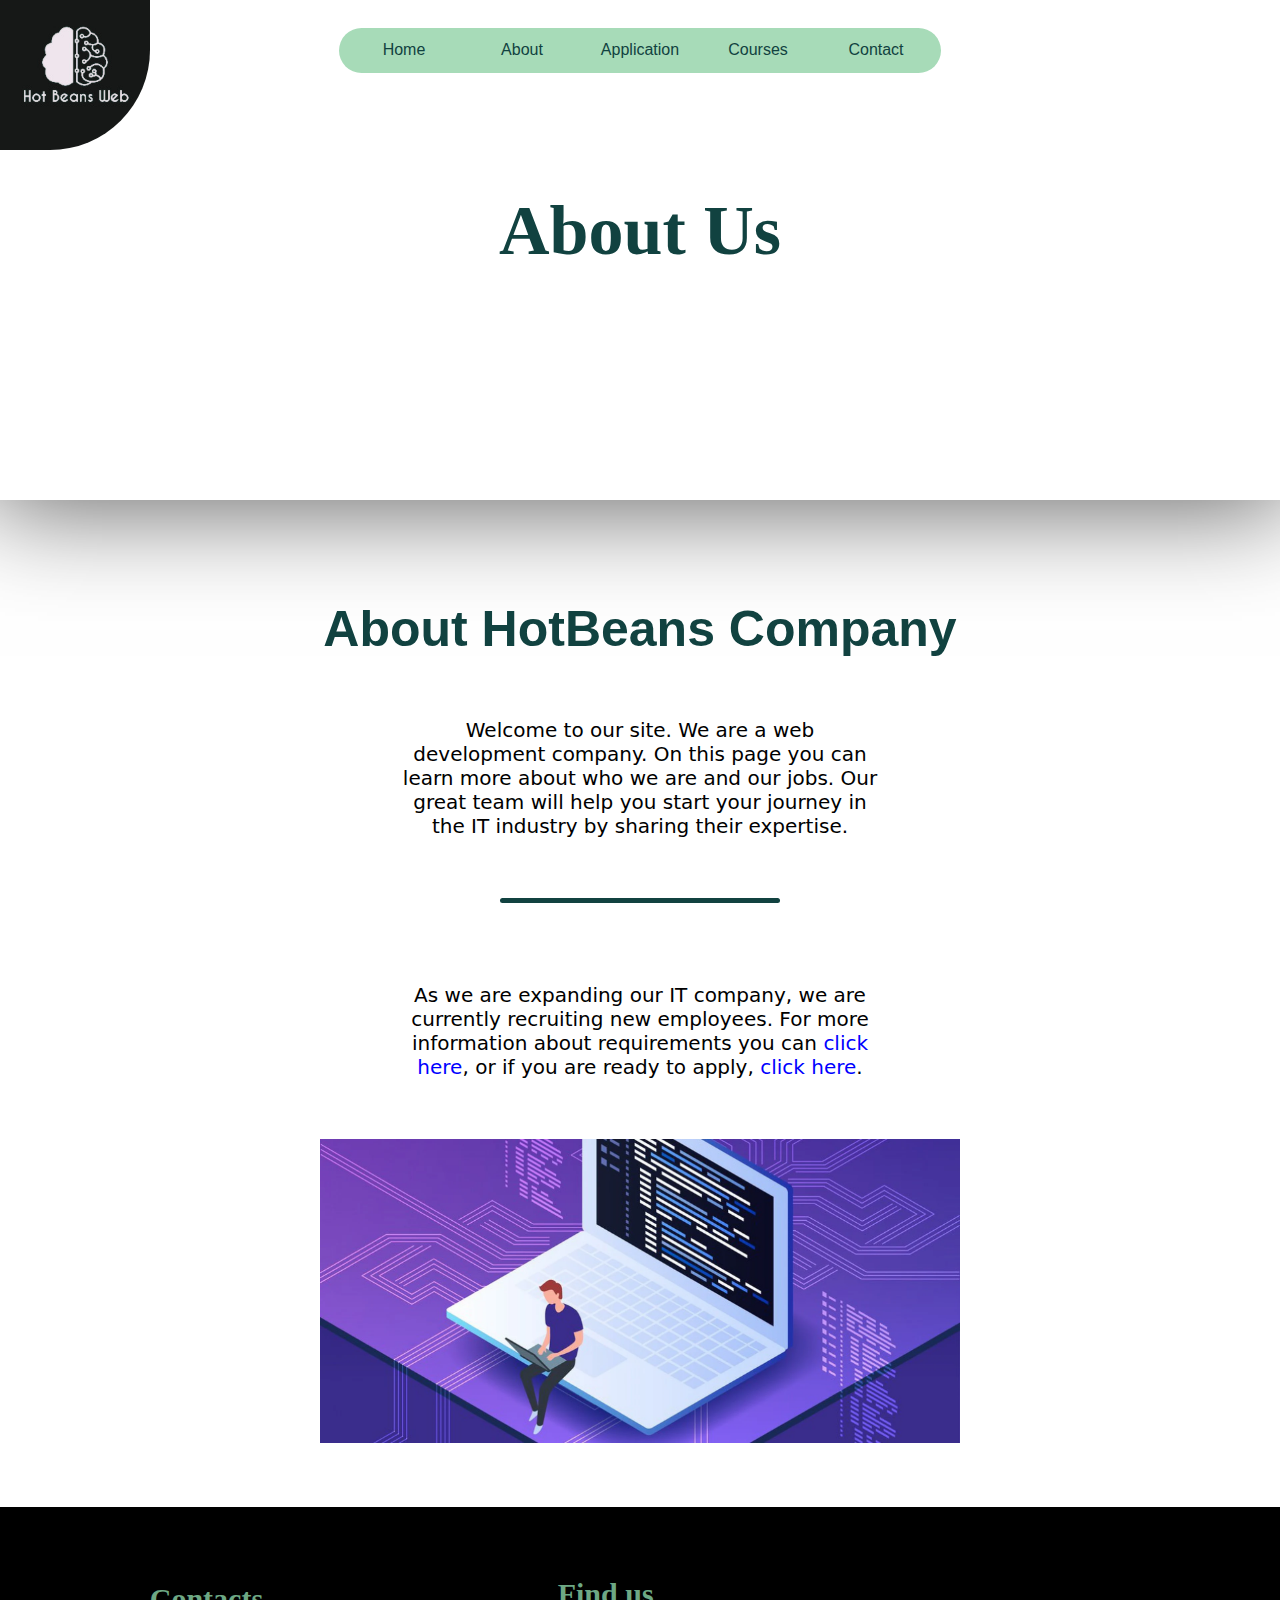
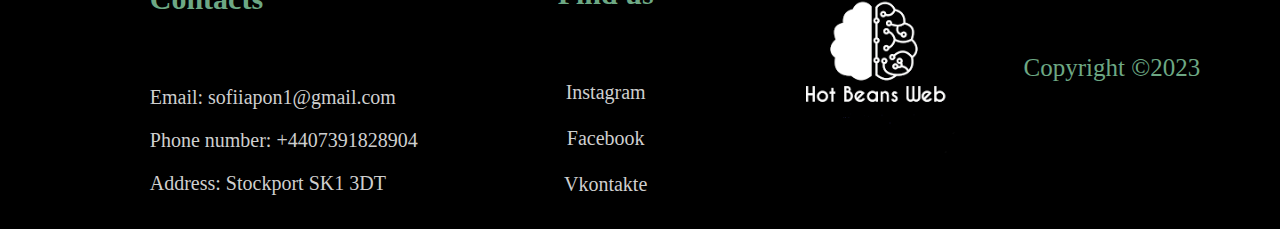
==== about.html @ d0cafeb8 "Add files via upload" ====
<!DOCTYPE html>
<html>
    <head>
        <meta charset="UTF-8">
        <link
        rel="stylesheet"
        href="https://cdnjs.cloudflare.com/ajax/libs/animate.css/4.1.1/animate.min.css"/>
        <link rel="stylesheet" href="style.css">
        <title>About</title>  
    </head>
    <body>
        <div class="Head">
            <img class="logoo" src="img/logo_head.jpg" alt="nope">  
            <div class="vaar">
            <ul class="navigation">
            <a href="index.html" class="button"><li>Home</li></a> 
            <a href="about.html" class="button"><li>About</li></a> 
            <a href="application.html" class="button" ><li>Application</li></a> 
            <a href="courses.html" class="button"><li>Courses</li></a> 
            <a href="contact.html" class="button" ><li>Contact</li></a>          
             </ul>
             <h1>About Us</h1>
            </div> 
            
        </div>
        <div class="content">
            <h1>About HotBeans Company</h1>
            <p>Welcome to our site. We are a web development company. On this page you can learn more about who we are and our jobs. Our great team will help you start your journey in the IT industry by sharing their expertise.</p>
            <div class="line2"></div>
            <p>As we are expanding our IT company, we are currently recruiting new employees. For more information about requirements you can <a href="application.html" style="color: blue">click here</a>, or if you are ready to apply, <a href="application.html" style="color: blue">click here</a>.</p>
            <img src="img/about.png" alt="nope">
        </div>
        <div class="down">
            <div class="block2">
                <h6>Contacts</h6>
                 <p2>Email: sofiiapon1@gmail.com</p2>
                 <p2>Phone number: +4407391828904</p2>
                 <p2>Address: Stockport SK1 3DT</p2>
            </div>
         <div class="block2">
            <h6>Find us</h6>
             <a href="https://www.instagram.com/who.are.your_friends/" class="button"><li>Instagram</li></a> 
             <a href="https://www.facebook.com/profile.php?id=100024440055445" class="button"><li>Facebook</li></a> 
             <a href="https://vk.com/my.wiza" class="button"><li>Vkontakte</li></a> 
         </div> 
         <div class="logo">
            <img src="img/logo_bottom.png" alt="nope" style="border-color: azure; height: 200px;">  
         </div>
         <p>Copyright ©2023</p>
     </div>
    </body>
</html>
---- style.css ----
@import url('https://fonts.googleapis.com/css2?family=Alexandria&family=Alfa+Slab+One&family=Signika&display=swap');
body {
    margin: 0;
    padding: 0;
}
.ImHead{    
    background-image:  url(img/head.jpg); 
    height: 800px;
    width: 100%;
    background-position: absolute;
    background-size: cover;
    margin-bottom: 100px;
    padding: 0;
    box-shadow:0px -5px 100px 12px rgba(97,97,97,1);
    -webkit-box-shadow:0px -5px 100px 12px rgba(97,97,97,1);
    -moz-box-shadow:0px -5px 100px 12px rgba(97,97,97,1);
    }

.AboutHead{  
    text-align: justify;
}
.logoo{
    height: 150px;
    border-bottom-right-radius: 100px;
    margin-bottom: 40px;
}
.navigation{
    -webkit-text-fill-color: #114240;
    background-color: #A7DBB8;
    font-family:'Franklin Gothic Medium', 'Arial Narrow', Arial, sans-serif;
    position: fixed;
    font-size: 16px;
    text-align: center;
    border-radius: 30px;
    padding: 0px 6px 0px 6px;
    animation: fadeInDown;
    animation-duration: 2s;
    display: flex;
    list-style: none;
}
.navigation > a > li{
    border-radius: 13px;
    width: 100px;
    padding: 9px;
}
.navigation > a{
    display: flex;
    justify-content: center;
    align-items: center;
    height: 45px;
    color:#114240;
    border-radius: 13px;
}
.navigation > a > li:hover {
    background:#a0ceaf;
}
.vaar {
    width: 100%;
    top:0;
    position: absolute;
    height: 100px;
    display: flex;
    align-items: center;
    justify-content: center;
}
a{
    text-decoration: none;
}
 .ImHead > .AboutHead >  h1 {
    font-size:70px;
    color: #5eb07d;
    margin: auto;
    padding-left: 100px;
 }
 .ImHead > .AboutHead > h2{
    color:#18211F;
    padding-left: 100px;
    margin: auto;
    font-size: 70px;
 }
 .ab{
    padding-inline-start: 0px;
    background-color:#9de0b9;
    border-color:#81ac8f;
    border-width: 2px;
    border-style: solid;
    font-size: 27px;   
    text-align: center;
    border-radius: 20px;
    list-style: none;
    width: 200px;
    margin: 14.5% auto auto 43.5%;     
    font-family: "Gill Sans", sans-serif;
    font-weight: 600;
 }
 .ab > a{
    color:#195755;
 }
 .ab > a > li{
    border-radius: 20px;
    padding: 20px;
 }
 .ab > a > li:hover{
    background:#8dd1a3;
 }
.Team > h1{
    font-size: 50px;
    text-align: center;
    color: #114240;
    margin: auto;
    padding-top: 150px;
    font-family: "Gill Sans", sans-serif;
}
.line{
    height: 10px;
    margin: 0px 500px 80px 500px;
    background-color: #5E8F6E;
    border-radius: 30px;
} 
.MyTeam {
    text-align: center;
    padding-bottom: 10%;
}
.block {
    max-height: 1000px;
    max-width: 350px;
    word-break:normal;
    display: inline-block;
    padding: 40px 40px 40px 40px;
    width: 500px;
    margin: 0 auto;
    vertical-align: top;
}

.block > img{
    width: 300px;
    height: auto;
    text-align: left;
    margin: 0px 50px 0px 20px;
    border-radius: 20px;
    border-width: 5px;
    border-color: #e1efe6;
    border-style:solid;
}

h3{
    color: #114240;
    font-size: 50px;
}

.block > p1 {
    padding: auto;
    font-family: system-ui;
    font-size: 20px;
}

.down{
    width: cover;
    background-color: black;
    color: #6da884;
    display: flex;
    align-items: center;
    justify-content: center;
}

.down > p{
    font-size: 25px;
    padding-left: 50px;
}

h6{
    padding: auto;
    font-size: 30px;
}

.siety{
    padding-left: 100px;
    padding-bottom: 60px;
    font-size: 20px;
} 

.block2{
padding:0px 70px 10px 70px;
}

.block2 > a{
    color:rgb(207, 207, 207);
    margin: auto 20px auto auto;
    list-style-type: none;
    font-size: 20px;
    text-align: center;
}

.down > .block2 > p2{
    color:rgb(207, 207, 207);
    margin: auto auto 20px auto;
    list-style-type: none;
    font-size: 20px;
    display:list-item;
    list-style-type: none;
}

.logo{
    padding-left: 50px;
}

.Head{   
    background-image:  url(img/); 
    height: 500px;
    width: 100%;
    background-position: absolute;
    background-size: cover;
    padding: 0;
    box-shadow:0px -5px 100px 12px rgba(97,97,97,1);
    -webkit-box-shadow:0px -5px 100px 12px rgba(97,97,97,1);
    -moz-box-shadow:0px -5px 100px 12px rgba(97,97,97,1);
}
.Head > .vaar > h1{
    font-size:70px;
    margin-top: 32%;
    color:#114240;
    text-align: center;
}
.content{
    text-align: center;
}
.content > h1{
    font-size: 50px;
    text-align: center;
    color: #114240;
    margin: auto;
    padding-top: 100px;
    font-family: "Gill Sans", sans-serif;
}
.content > p{
    padding-top: 30px;
    font-family: system-ui;
    font-size: 20px;
    word-break:normal;
    margin: 30px 400px 60px 400px;
}
.content > img{
    width: 50%;
    padding-bottom: 60px;
}
.appl{
    text-align: center;
    padding-bottom: 10%;
}
.appl > h1{
    font-size: 50px;
    text-align: center;
    color: #114240;
    margin-bottom: 40px;
    padding-top: 100px;
    font-family: "Gill Sans", sans-serif;
}
.appl > h2{
    font-family: "Gill Sans", sans-serif;
    font-size: 25px;
    text-align: center;
}
.appl > .block3{
    margin-top: 2%;
    text-align: center;
    word-break:normal;
    display: inline-block;
    width: 40%;
    vertical-align: top;
}
.appl > .block3 > h1{
    font-family: Georgia;
    font-size: 33px;
    text-decoration: underline;
}
.appl > .block3 > p{
    font-family: system-ui;
    font-size: 20px;
    word-break:normal;
}

.appl > .linee{
    height: 400px;
    width: 2px;
    background-color: #000000;
    position: absolute;
    left: 50%;
    border-radius: 5px;
    margin-right: 15px;
}
.but{
    background-color:#A7DBB8;
    border-color:#6da884;
    border-width: 2px;
    border-style: solid;
    font-size: 27px;   
    text-align: center;
    border-radius: 30px;
    list-style: none;
    width: 200px;
    margin:auto;
    margin-bottom: 60px;   
}
.but > a{
    color: #114240;
 }
.but > a > li{
    font-family: Cambria, Cochin, Georgia, Times, 'Times New Roman', serif;
    font-weight: 600;
    border-radius: 30px;
    padding: 20px;
 }
.but > a > li:hover{
    background: #a0ceaf;
 }
.cont{
    text-align: center;
    left: 50%;
}
.cont > h1{
    font-size: 50px;
    text-align: center;
    color: #114240;
    margin-bottom: 40px;
    padding-top: 40px;
    font-family: "Gill Sans", sans-serif;
}
.cont > .box{
    margin: 20px;
}
.cont > form > p > input{
    padding: 20px;
    width: 400px;
    height: 50px;
    font-size: 20px;
    border-radius: 30px;
    border-style: solid;
    border-width: 2px;
}
.cont > form > p > textarea{
    padding: 20px;
    width: 540px;
    height: 140px;
    font-size: 20px;
    border-radius: 30px;
    border-style: solid;
    border-width: 2px;
}
.cont > form > p > .Submit{
    background-color:#A7DBB8;
    border-color:#6da884;
    border-width: 2px;
    border-style: solid;
    font-size: 27px;   
    text-align: center;
    border-radius: 30px;
    list-style: none;
    width: 200px;
    margin: 14.5% auto auto 43%;   
}
.cont > form > p > .Submit > a{
    color: #114240;
 }
 .cont > form > p > .Submit> a > li{
    font-family: Cambria, Cochin, Georgia, Times, 'Times New Roman', serif;
    font-weight: 600;
    border-radius: 30px;
    padding: 20px;
 }
 .cont > form > p > .Submit > a > li:hover{
    background: #a0ceaf;
 }
 .line2{
    height: 5px;
    margin: 50px 500px 50px 500px;
    background-color:#114240;
    border-radius: 30px;
 }
.contain > .block3{
    margin: auto;
    padding: 10px;
    text-align: center;
    word-break:normal;
    display:inline-block;
}
.contain > .block3 > a > img{
    width: 500px;
    margin: auto;
    border-radius: 20px;
    padding: 10px;

}
.contain > .block3 > a{
    color: #000000;
    margin: auto;
    list-style-type: none;
    font-size: 23px;
    list-style-type: none;
    font-family: system-ui;
    text-decoration-line: underline;
    font-weight: 600;
    background-size: auto;  
 }
 .contain{
    margin-bottom:50px;
    margin-left:13%;
 }
 .cour > h1{
    font-size: 50px;
    text-align: center;
    color: #114240;
    margin: auto;
    padding-top: 100px;
    font-family: "Gill Sans", sans-serif;
 }
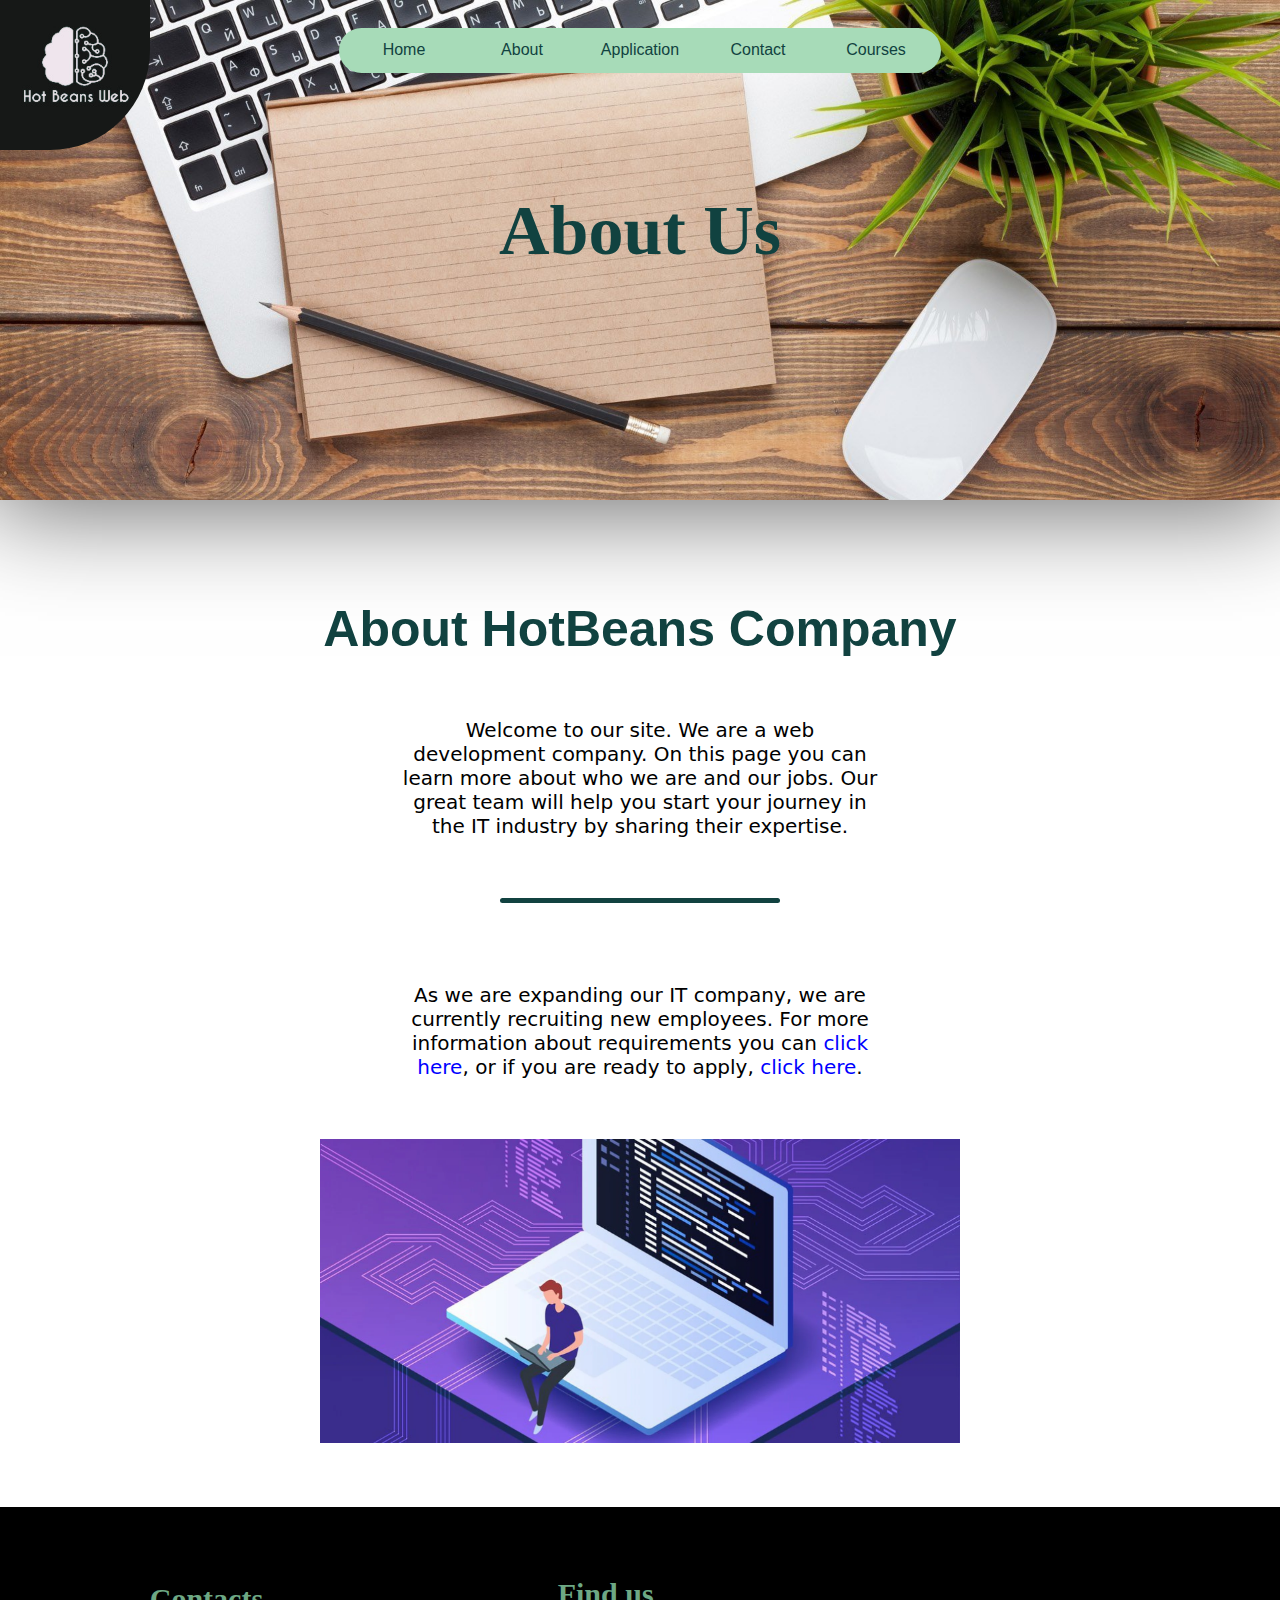
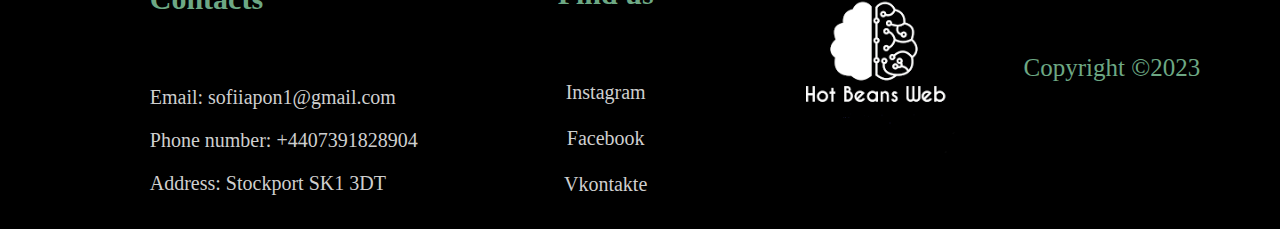
==== commit 09b4249b: "Update about.html" ====
--- a/about.html
+++ b/about.html
@@ -15,9 +15,9 @@
             <ul class="navigation">
             <a href="index.html" class="button"><li>Home</li></a> 
             <a href="about.html" class="button"><li>About</li></a> 
-            <a href="application.html" class="button" ><li>Application</li></a> 
-            <a href="courses.html" class="button"><li>Courses</li></a> 
-            <a href="contact.html" class="button" ><li>Contact</li></a>          
+            <a href="application.html" class="button" ><li>Application</li></a>            
+            <a href="contact.html" class="button" ><li>Contact</li></a>   
+            <a href="courses.html" class="button"><li>Courses</li></a>     
              </ul>
              <h1>About Us</h1>
             </div> 
--- a/style.css
+++ b/style.css
@@ -206,7 +206,7 @@
 }
 
 .Head{   
-    background-image:  url(img/); 
+    background-image:  url(img/head.jpg); 
     height: 500px;
     width: 100%;
     background-position: absolute;
